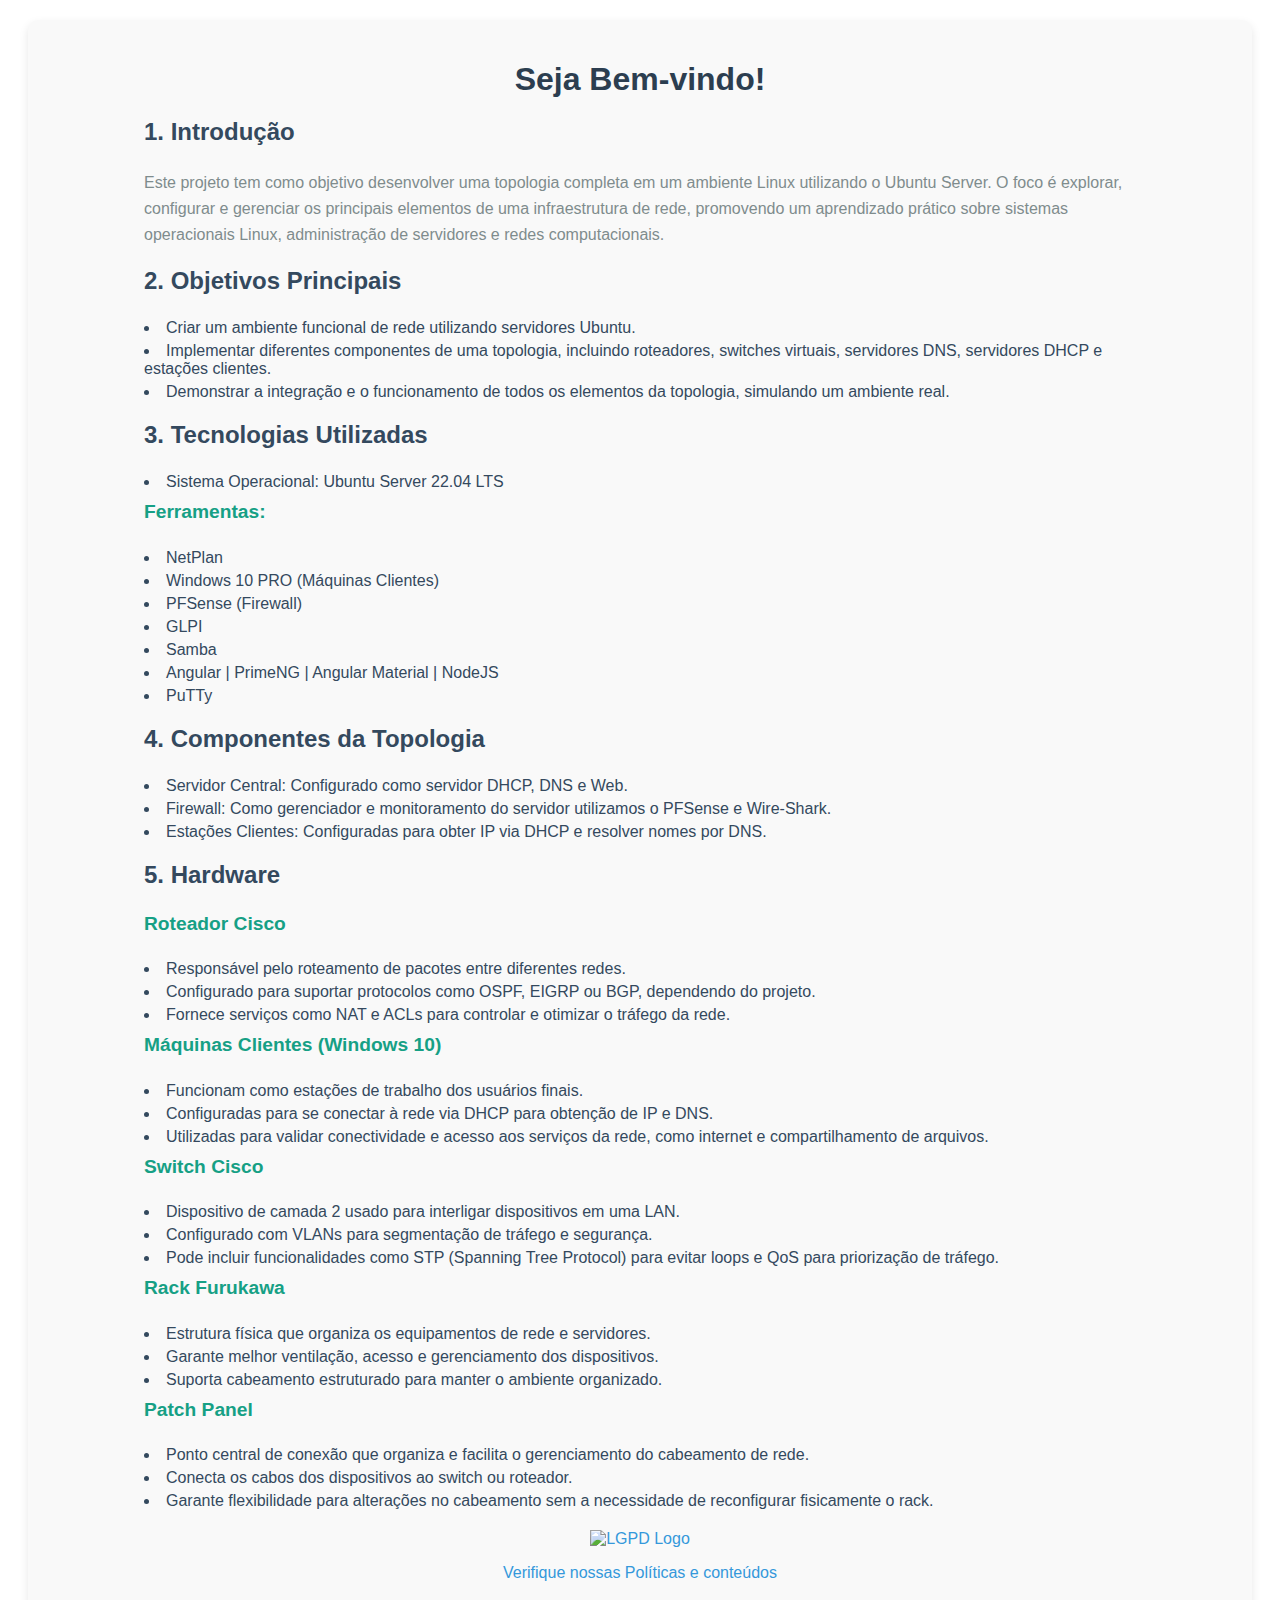
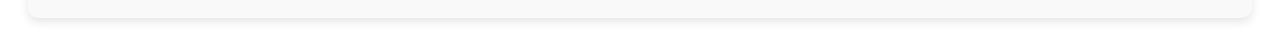
==== index.html @ b69438c6 "starting our repairs" ====
<!DOCTYPE html>
<html lang="en">
<head>
    <meta charset="UTF-8">
    <meta name="viewport" content="width=device-width, initial-scale=1.0">
    <link rel="stylesheet" href="/css/index.css">
    <title>Página Principal</title>
</head>
<body>
<div class="project-card">
    <h1 class="welcome-title"> Seja Bem-vindo! </h1>
    <div class="full">
        <h3 class="section-title"> 1. Introdução </h3>
        <p class="section-text"> 
            Este projeto tem como objetivo desenvolver uma topologia completa em um ambiente 
            Linux utilizando o Ubuntu Server. O foco é explorar, configurar e gerenciar os principais
            elementos de uma infraestrutura de rede, promovendo um aprendizado prático sobre sistemas 
            operacionais Linux, administração de servidores e redes computacionais.
        </p>
        <h3 class="section-title"> 2. Objetivos Principais </h3>
        <ul class="styled-list">
            <li>Criar um ambiente funcional de rede utilizando servidores Ubuntu.</li>
            <li>
                Implementar diferentes componentes de uma topologia, incluindo roteadores,
                switches virtuais, servidores DNS, servidores DHCP e estações clientes.
            </li>
            <li>
                Demonstrar a integração e o funcionamento de todos 
                os elementos da topologia, simulando um ambiente real.
            </li>
        </ul>
        <h3 class="section-title">3. Tecnologias Utilizadas </h3>
        <ul class="styled-list">
            <li>Sistema Operacional: Ubuntu Server 22.04 LTS</li>
            <h4 class="sub-section-title"> Ferramentas:</h4>
            <li>NetPlan</li>
            <li>Windows 10 PRO (Máquinas Clientes)</li>
            <li>PFSense (Firewall)</li>
            <li>GLPI</li>
            <li>Samba</li>
            <li>Angular | PrimeNG | Angular Material | NodeJS</li>
            <li>PuTTy</li>
        </ul>
        <h3 class="section-title">4. Componentes da Topologia </h3>
        <ul class="styled-list">
            <li>Servidor Central: Configurado como servidor DHCP, DNS e Web.</li>
            <li>Firewall: Como gerenciador e monitoramento do servidor utilizamos o PFSense e Wire-Shark.</li>
            <li>Estações Clientes: Configuradas para obter IP via DHCP e resolver nomes por DNS.</li>
        </ul>
        <h3 class="section-title">5. Hardware</h3>
        <ul class="styled-list">
            <h4 class="sub-section-title">Roteador Cisco</h4>
            <li>Responsável pelo roteamento de pacotes entre diferentes redes.</li>
            <li>Configurado para suportar protocolos como OSPF, EIGRP ou BGP, dependendo do projeto.</li>
            <li>Fornece serviços como NAT e ACLs para controlar e otimizar o tráfego da rede.</li>
            <h4 class="sub-section-title">Máquinas Clientes (Windows 10)</h4>
            <li>Funcionam como estações de trabalho dos usuários finais.</li>
            <li>Configuradas para se conectar à rede via DHCP para obtenção de IP e DNS.</li>
            <li>Utilizadas para validar conectividade e acesso aos serviços da rede, como internet e compartilhamento de arquivos.</li>
            <h4 class="sub-section-title">Switch Cisco</h4>
            <li>Dispositivo de camada 2 usado para interligar dispositivos em uma LAN.</li>
            <li>Configurado com VLANs para segmentação de tráfego e segurança.</li>
            <li>Pode incluir funcionalidades como STP (Spanning Tree Protocol) para evitar loops e QoS para priorização de tráfego.</li>
            <h4 class="sub-section-title">Rack Furukawa</h4>
            <li>Estrutura física que organiza os equipamentos de rede e servidores.</li>
            <li>Garante melhor ventilação, acesso e gerenciamento dos dispositivos.</li>
            <li>Suporta cabeamento estruturado para manter o ambiente organizado.</li>
            <h4 class="sub-section-title">Patch Panel</h4>
            <li>Ponto central de conexão que organiza e facilita o gerenciamento do cabeamento de rede.</li>
            <li>Conecta os cabos dos dispositivos ao switch ou roteador.</li>
            <li>Garante flexibilidade para alterações no cabeamento sem a necessidade de reconfigurar fisicamente o rack.</li>
        </ul>
    </div>
    <div class="footer">
        <a href="https://senacspedu-my.sharepoint.com/:w:/g/personal/iago_lfarias_senacsp_edu_br/EXOSVgyadGxKuGTtUGE19M4Bzz4eXo_nvE4OUZskYI_ENg?e=nlRLBw" class="policy-link">
            <img src="../../../../assets/imgs/LGPD.png" alt="LGPD Logo" class="policy-image">
            <p> Verifique nossas Políticas e conteúdos </p>
        </a>
    </div>
</div>

</body>
</html>
---- css/index.css ----
.project-card {
    padding: 20px;
    margin: 20px;
    background-color: #f9f9f9;
    border-radius: 10px;
    box-shadow: 0 4px 10px rgba(0, 0, 0, 0.1);
    font-family: Arial, sans-serif;
    
}

.welcome-title {
    font-size: 2em;
    text-align: center;
    color: #2c3e50;
    margin-bottom: 20px;
}

.section-title {
    font-size: 1.5em;
    color: #34495e;
    margin-top: 20px;
}

.sub-section-title {
    font-size: 1.2em;
    color: #16a085;
    margin-top: 10px;
}

.section-text {
    font-size: 1em;
    color: #7f8c8d;
    line-height: 1.6;
}

.styled-list {
    list-style: disc inside;
    margin: 10px 0;
    padding: 0;
    color: #34495e;
}

.styled-list li {
    margin: 5px 0;
}

.footer {
    text-align: center;
    margin-top: 20px;
}

.policy-link {
    text-decoration: none;
    color: #3498db;
}

.policy-image {
    max-width: 100px;
    display: block;
    margin: 0 auto 10px auto;
}
.full{
    margin-left:6em;
    margin-right: 6em;
}
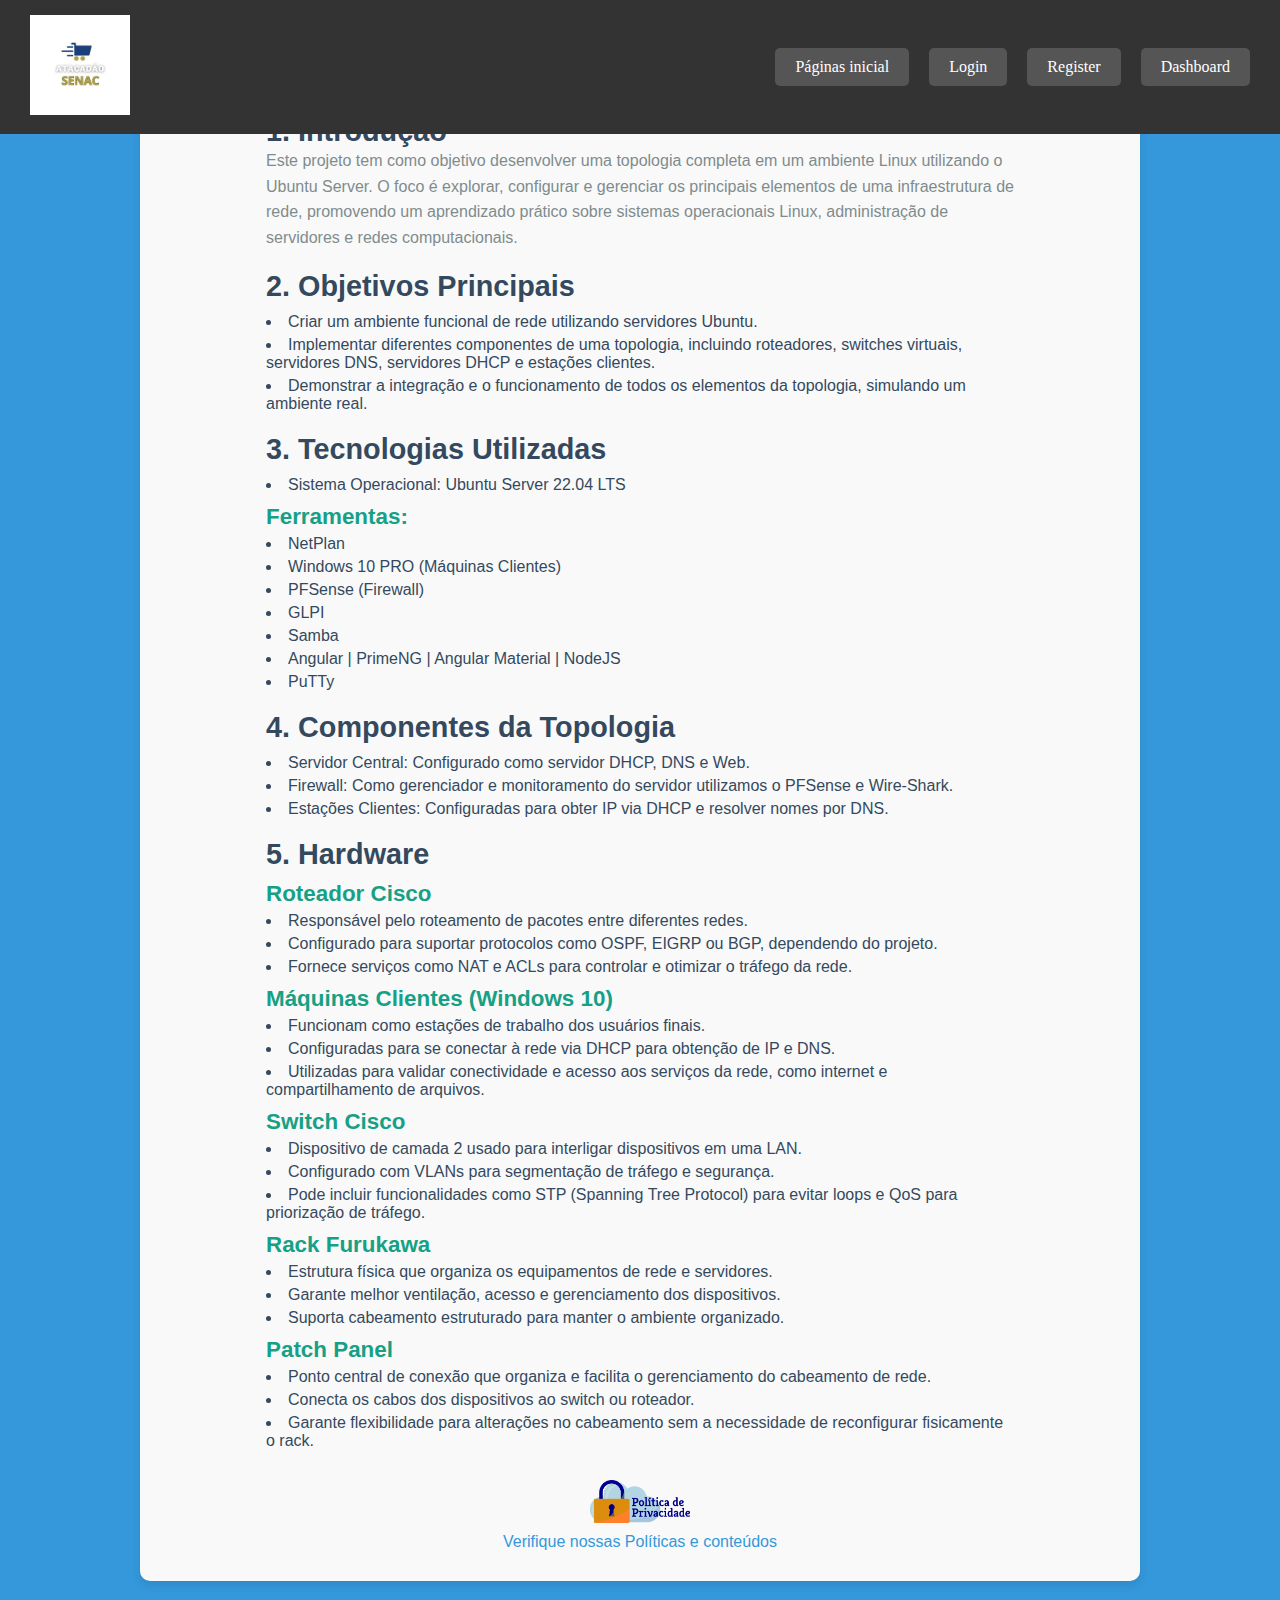
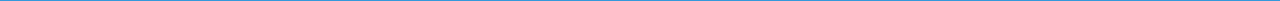
==== commit a161ace7: "we are close to finish" ====
--- a/index.html
+++ b/index.html
@@ -6,7 +6,20 @@
     <link rel="stylesheet" href="/css/index.css">
     <title>Página Principal</title>
 </head>
-<body>
+
+<body class="all">
+    <header class="header">
+        <div class="logo">
+            <img src="imgs/logo2.jpg" alt="Logo" width="100">
+        </div>
+    
+        <nav class="nav-buttons">
+            <a href="index.html" class="nav-button">Páginas inicial</a>
+            <a href="login.html" class="nav-button">Login</a>
+            <a href="register.html" class="nav-button">Register</a>
+            <a href="dashboard.html" class="nav-button">Dashboard</a>
+        </nav>
+        </header>
 <div class="project-card">
     <h1 class="welcome-title"> Seja Bem-vindo! </h1>
     <div class="full">
@@ -73,7 +86,7 @@
     </div>
     <div class="footer">
         <a href="https://senacspedu-my.sharepoint.com/:w:/g/personal/iago_lfarias_senacsp_edu_br/EXOSVgyadGxKuGTtUGE19M4Bzz4eXo_nvE4OUZskYI_ENg?e=nlRLBw" class="policy-link">
-            <img src="../../../../assets/imgs/LGPD.png" alt="LGPD Logo" class="policy-image">
+            <img src="/imgs/LGPD.png" alt="LGPD Logo" class="policy-image">
             <p> Verifique nossas Políticas e conteúdos </p>
         </a>
     </div>
--- a/css/index.css
+++ b/css/index.css
@@ -1,38 +1,64 @@
+/* Resetando o padding e margin */
+* {
+    margin: 0;
+    padding: 0;
+    box-sizing: border-box;
+}
+
+/* Estilização geral do corpo da página */
+.all {
+    background-color: #3498db; /* Cor de fundo azul */
+    display: flex;
+    justify-content: center;
+    align-items: center;
+    min-height: 100vh; /* Garante que o conteúdo ocupe toda a altura da tela */
+    flex-direction: column;
+}
+
+/* Estilo do card do projeto */
 .project-card {
-    padding: 20px;
+    padding: 30px;
     margin: 20px;
     background-color: #f9f9f9;
     border-radius: 10px;
     box-shadow: 0 4px 10px rgba(0, 0, 0, 0.1);
     font-family: Arial, sans-serif;
-    
+    width: 80%;
+    max-width: 1000px;
+    text-align: left;
 }
 
+/* Título de boas-vindas */
 .welcome-title {
-    font-size: 2em;
+    font-size: 2.5em;
     text-align: center;
     color: #2c3e50;
     margin-bottom: 20px;
 }
 
+/* Títulos das seções */
 .section-title {
-    font-size: 1.5em;
+    font-size: 1.8em;
     color: #34495e;
     margin-top: 20px;
 }
 
+/* Títulos das subseções */
 .sub-section-title {
-    font-size: 1.2em;
+    font-size: 1.4em;
     color: #16a085;
     margin-top: 10px;
 }
 
+/* Texto das seções */
 .section-text {
     font-size: 1em;
     color: #7f8c8d;
     line-height: 1.6;
+    margin-bottom: 20px;
 }
 
+/* Estilo da lista */
 .styled-list {
     list-style: disc inside;
     margin: 10px 0;
@@ -44,11 +70,13 @@
     margin: 5px 0;
 }
 
+/* Estilo do footer */
 .footer {
     text-align: center;
-    margin-top: 20px;
+    margin-top: 30px;
 }
 
+/* Link da política */
 .policy-link {
     text-decoration: none;
     color: #3498db;
@@ -59,7 +87,45 @@
     display: block;
     margin: 0 auto 10px auto;
 }
-.full{
-    margin-left:6em;
+
+/* Estilo para o conteúdo principal */
+.full {
+    margin-left: 6em;
     margin-right: 6em;
+}
+
+/* Estilização do header e navegação */
+.header {
+    display: flex;
+    justify-content: space-between;
+    align-items: center;
+    background-color: #333;
+    padding: 15px 30px;
+    position: fixed;
+    width: 100%;
+    top: 0;
+  }
+
+.logo img {
+    width: 100px;
+    height: auto;
+}
+
+.nav-buttons {
+    display: flex;
+    gap: 20px;
+}
+
+.nav-button {
+    color: white;
+    text-decoration: none;
+    font-size: 16px;
+    padding: 10px 20px;
+    background-color: #555;
+    border-radius: 5px;
+    transition: background-color 0.3s;
+}
+
+.nav-button:hover {
+    background-color: #888;
 }